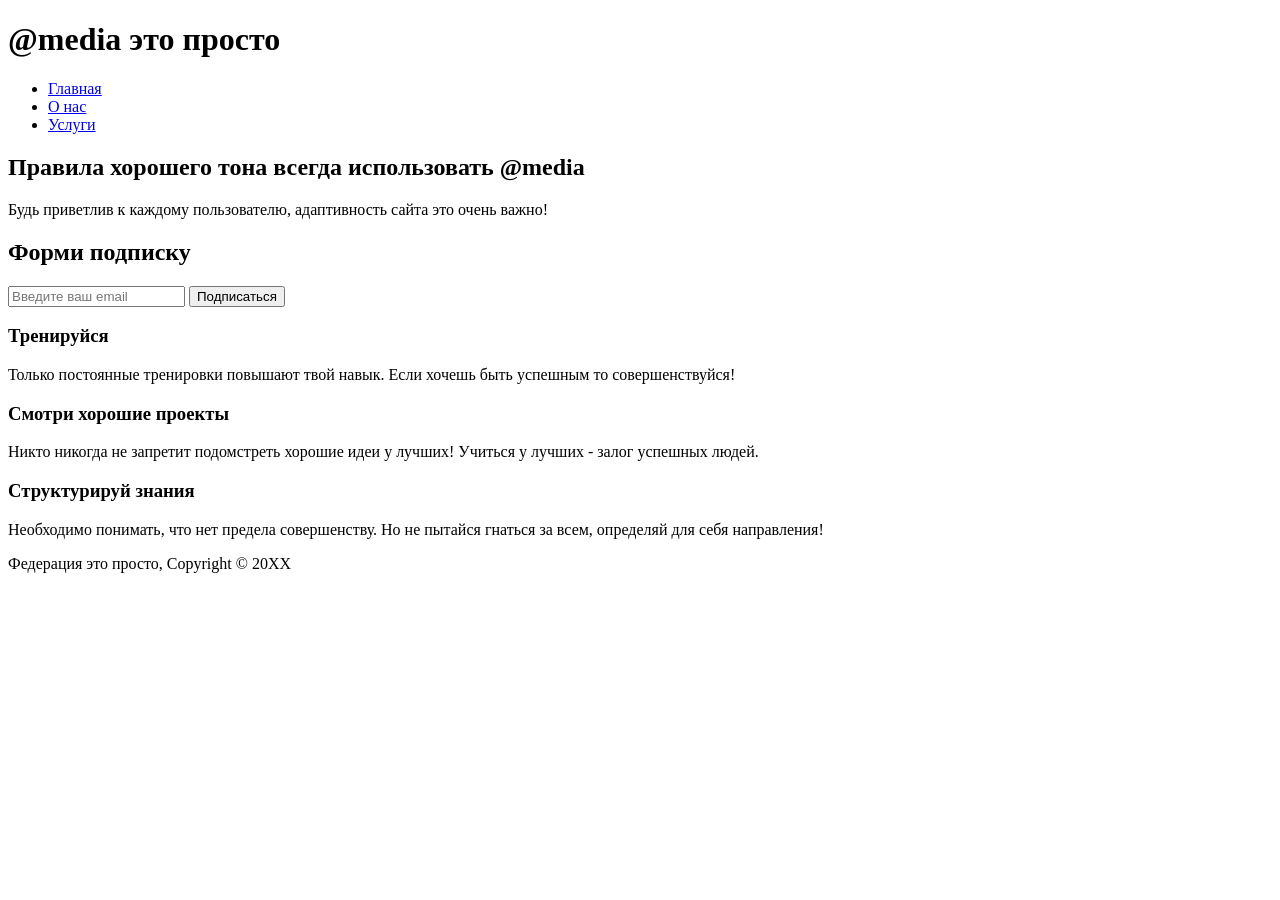
==== index.html @ 7b3b299d "Add files via upload" ====
<!DOCTYPE html>
<html>
<head>
    <meta charset="utf-8">
    <meta name="viewport" content="width=device-width">
    <meta name="description" content="Пример для изучения правила @media">
    <title>@media</title>
    <link rel="stylesheet" href="css/style.css">
    <link rel="stylesheet" href="css/font-awesome.min.css">
</head>
<body>
    <header>
        <div class="container">
            <div>
                <h1><span class="fa fa-rocket"></span> <span class="highlight">@media</span> это просто</h1>
            </div>
            <nav>
                <ul>
                    <li class="current"><a href="index.html">Главная</a></li>
                    <li><a href="about.html">О нас</a></li>
                    <li><a href="services.html">Услуги</a></li>
                </ul>
            </nav>
        </div>
    </header>

    <section id="showcase">
        <div class="container">
            <h1>Правила хорошего тона всегда использовать @media</h1>
            <p>Будь приветлив к каждому пользователю, адаптивность сайта это очень важно!</p>
        </div>
    </section>

    <section id="newsletter">
        <div class="container">
            <h1>Форми подписку</h1>
            <form action="">
                <input type="email" placeholder="Введите ваш email">
                <button type="submit" class="button_1">Подписаться</button>
            </form>
        </div>
    </section>

    <section id="boxes">
        <div class="container">
            <div class="box">
                <span class="fa fa-signal fa-5x"></span>
                <h3>Тренируйся</h3>
                <p>Только постоянные тренировки повышают твой навык. Если хочешь быть успешным то совершенствуйся!</p>
            </div>
            <div class="box">
                <span class="fa fa-photo fa-5x"></span>
                <h3>Смотри хорошие проекты</h3>
                <p>Никто никогда не запретит подомстреть хорошие идеи у лучших! Учиться у лучших - залог успешных людей.</p>
            </div>
            <div class="box">
                <span class="fa fa-cube fa-5x"></span>
                <h3>Структурируй знания</h3>
                <p>Необходимо понимать, что нет предела совершенству. Но не пытайся гнаться за всем, определяй для себя направления!</p>
            </div>
        </div>
    </section>

    <footer>
        <p>Федерация это просто, Copyright &copy; 20XX</p>
    </footer>
</body>
</html>
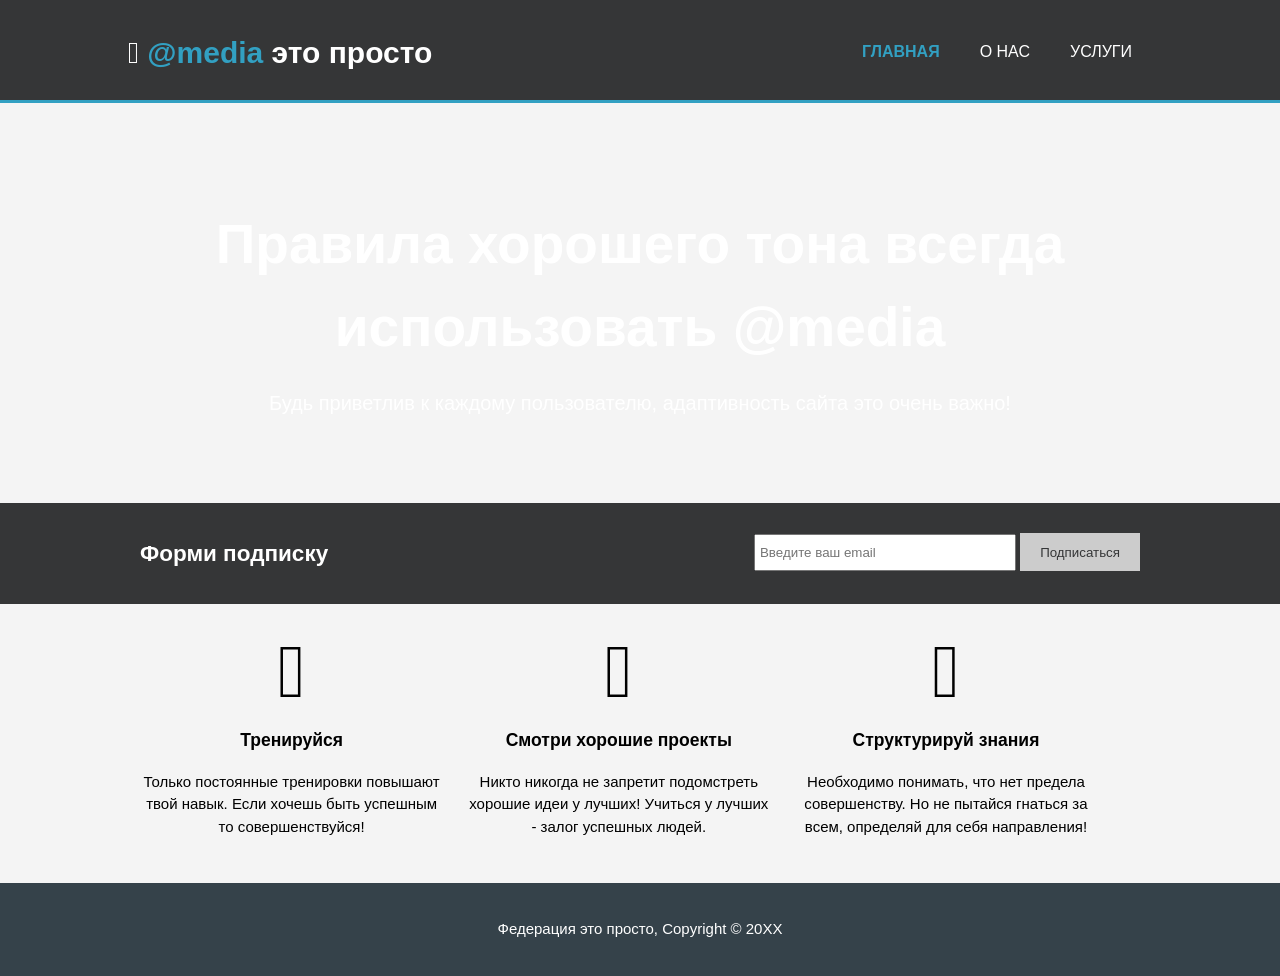
==== commit c4ecc7af: "Update index.html" ====
--- a/index.html
+++ b/index.html
@@ -5,8 +5,8 @@
     <meta name="viewport" content="width=device-width">
     <meta name="description" content="Пример для изучения правила @media">
     <title>@media</title>
-    <link rel="stylesheet" href="css/style.css">
-    <link rel="stylesheet" href="css/font-awesome.min.css">
+    <link rel="stylesheet" href="style.css">
+    <link rel="stylesheet" href="font-awesome.min.css">
 </head>
 <body>
     <header>
@@ -65,4 +65,5 @@
         <p>Федерация это просто, Copyright &copy; 20XX</p>
     </footer>
 </body>
-</html>+
+</html>
--- a/style.css
+++ b/style.css
@@ -0,0 +1,208 @@
+body {
+    font: 15px/1.5 Arial, Helvetica, sans-serif;
+    padding: 0;
+    margin: 0;
+    background-color: #f4f4f4;
+}
+
+.container {
+    width: 80%;
+    margin: auto;
+    overflow: hidden;
+}
+
+.dark {
+    padding: 15px;
+    background: #35424a;
+    color: #ffffff;
+    margin-top: 10px;
+    margin-bottom: 10px;
+}
+
+ul {
+    margin: 0;
+    padding: 0;
+}
+
+/* Header */
+header {
+    background: #353637;
+    color: #ffffff;
+    padding-top: 30px;
+    min-height: 70px;
+    border-bottom: #32a0c2 3px solid;
+}
+
+header a {
+    color: #ffffff;
+    text-decoration: none;
+    text-transform: uppercase;
+    font-size: 16px;
+}
+
+header li {
+    float: left;
+    display: inline;
+    padding: 0 20px 0 20px;
+}
+
+.container > div {
+    float: left;
+}
+
+.container > div > h1 {
+    margin: 0;
+}
+
+header nav {
+    float: right;
+    margin-top: 10px;
+}
+
+.container > div > h1 > span:nth-child(2),
+header .current a {
+    color: #32a0c2;
+    font-weight: bold;
+}
+
+header a:hover {
+    color: #cccccc;
+    font-weight: bold;
+}
+
+/* Showcase */
+#showcase {
+    min-height: 400px;
+    background: url('../img/headerbg.jpg') no-repeat center;
+    background-size: cover;
+    text-align: center;
+    color: #ffffff;
+}
+
+#showcase h1 {
+    margin-top: 100px;
+    font-size: 55px;
+    margin-bottom: 10px;
+}
+
+#showcase p {
+    font-size: 20px;
+}
+
+/* Newsletter */
+#newsletter {
+    padding: 15px;
+    color: #ffffff;
+    background: #353637;
+}
+
+#newsletter h1 {
+    float: left;
+}
+
+#newsletter form {
+    float: right;
+    margin-top: 15px;
+}
+
+#newsletter input[type="email"] {
+    padding: 4px;
+    height: 25px;
+    width: 250px;
+}
+
+.button_1 {
+    height: 38px;
+    background: #cccccc;
+    border: 0;
+    padding-left: 20px;
+    padding-right: 20px;
+    color: #353637;
+}
+
+#boxes {
+    margin-top: 20px;
+}
+
+#boxes .box {
+    float: left;
+    text-align: center;
+    width: 30%;
+    padding: 10px;
+}
+
+footer {
+    padding: 20px;
+    margin-top: 20px;
+    color: #ffffff;
+    background-color: #35424a;
+    text-align: center;
+}
+
+/* Sidebar */
+aside#sidebar {
+    float: right;
+    width: 30%;
+    padding: 5px;
+}
+
+article#main-col {
+    float: left;
+    width: 65%;
+}
+
+aside#sidebar input,
+aside#sidebar textarea {
+    width: 90%;
+    padding: 5px;
+}
+
+/* Services */
+ul#services li {
+    list-style: none;
+    padding: 20px;
+    border: #cccccc solid 1px;
+    margin-bottom: 5px;
+    background: #32a0c2;
+}
+
+ul#services h3 {
+    border-bottom: #353637 solid 1px;
+}
+
+/* Media Queries */
+@media(max-width: 768px) {
+    .container > div,
+    header nav,
+    header nav li,
+    #newsletter h1,
+    #newsletter form,
+    #boxes .box,
+    article#main-col,
+    aside#sidebar {
+        float: none;
+        text-align: center;
+        width: 100%;
+    }
+
+    header {
+        padding-bottom: 20px;
+    }
+
+    #showcase h1 {
+        margin-top: 40px;
+    }
+
+    #newsletter button {
+        display: block;
+        width: 100%;
+    }
+
+    #newsletter form input[type="email"],
+    .contact input,
+    .contact textarea,
+    .contact label {
+        width: 100%;
+        margin-bottom: 5px;
+    }
+}
